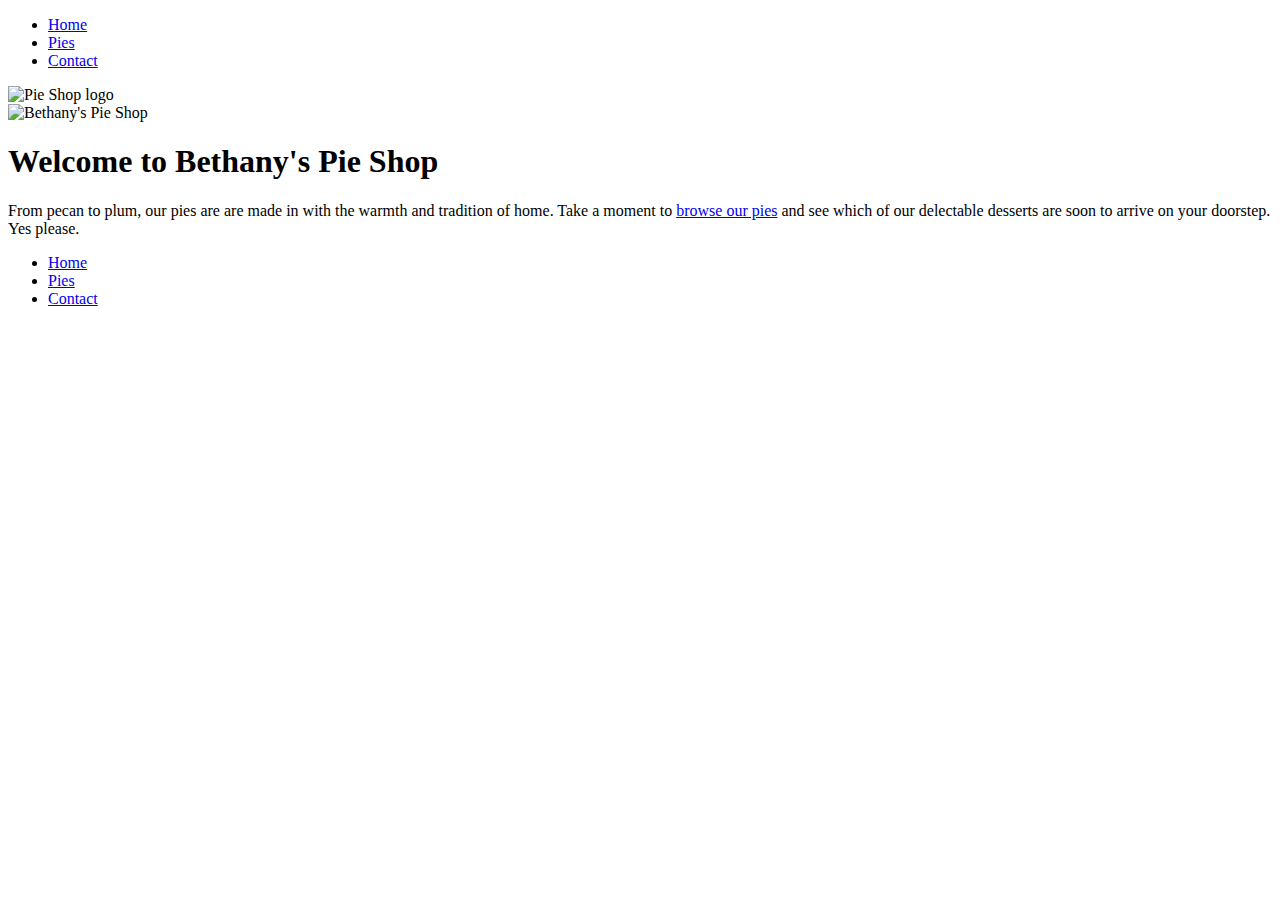
==== templates/index.html @ abb991b2 "Pie shop initial commit" ====
<!DOCTYPE html>
<html lang="en">
<head>
  <meta charset="UTF-8">
  <meta http-equiv="X-UA-Compatible" content="IE=edge"/>
  <meta name="viewport" content="width=device-width, initial-scale=1.0"/>
  <title>Document</title>
  <link rel="stylesheet" href="static/site.css" type="text/css">
</head>
<body>
  <header>
    <nav>
      <ul>
        <li><a href="/">Home</a></li>
        <li><a href="/pies">Pies</a></li>
        <li><a href="/contact">Contact</a></li>
      </ul>
    </nav>
  </header>
  <main>
    <aside><img src="static/images/logo.png" alt="Pie Shop logo"></aside>
    <article>
      <img src="static/images/banner.png" class="banner" alt="Bethany's Pie Shop" />
      <h1>Welcome to Bethany's Pie Shop</h1>
      <p class="sub-title">
        From pecan to plum, our pies are are made in with the warmth and
        tradition of home. Take a moment to
        <a href="pies.html">browse our pies</a> and see which of our
        delectable desserts are soon to arrive on your doorstep. Yes please.
      </p>
    </article>
  </main>
  <footer>
    <nav>
      <ul>
        <li><a href="/">Home</a></li>
        <li><a href="pies">Pies</a></li>
        <li><a href="contact">Contact</a></li>
      </ul>
    </nav>
  </footer>
</body>
</html>
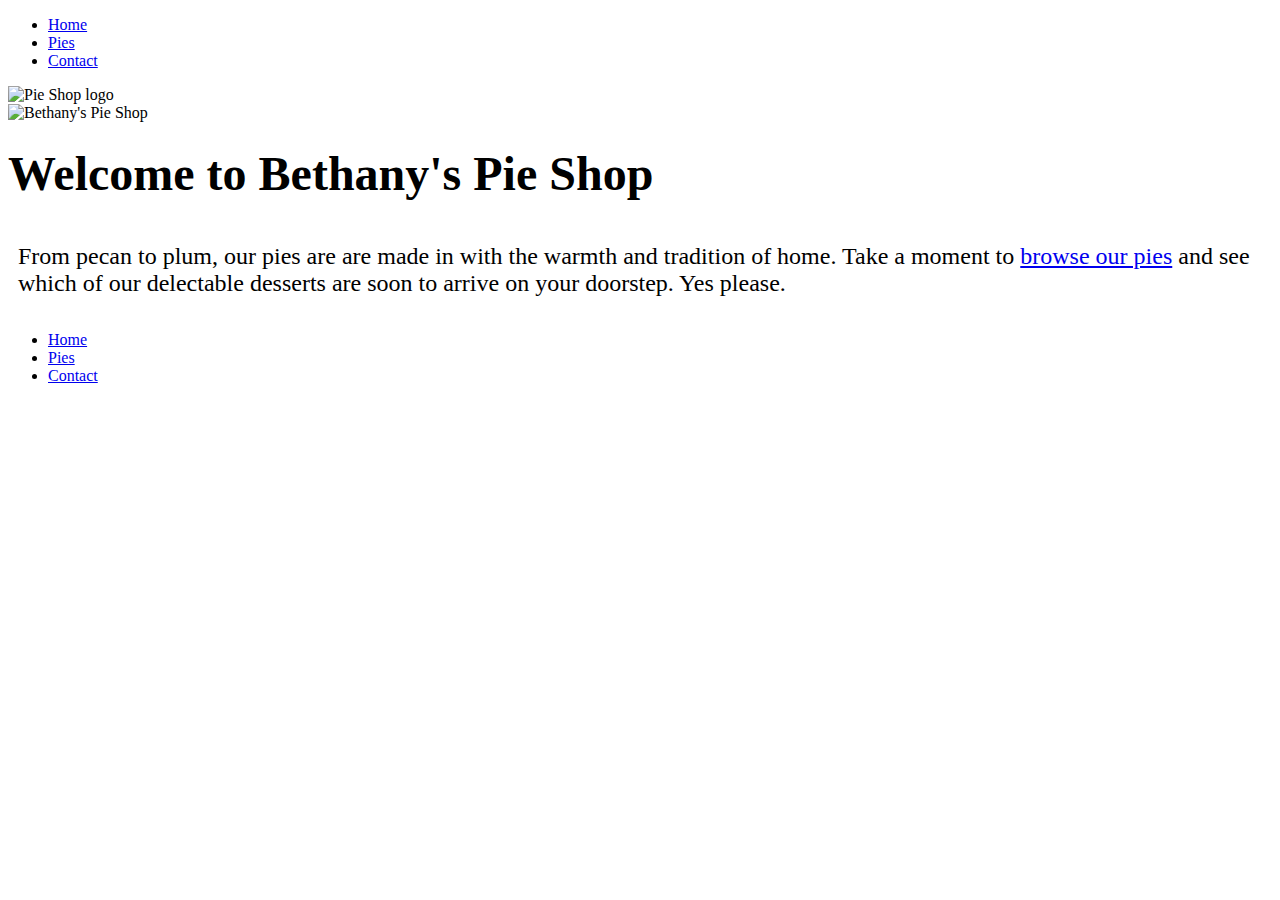
==== commit 61b9dd6d: "updated pages and added styling to contact and pies pages" ====
--- a/templates/index.html
+++ b/templates/index.html
@@ -4,8 +4,24 @@
   <meta charset="UTF-8">
   <meta http-equiv="X-UA-Compatible" content="IE=edge"/>
   <meta name="viewport" content="width=device-width, initial-scale=1.0"/>
-  <title>Document</title>
+  <title>Bethany's Pie Shop</title>
   <link rel="stylesheet" href="static/site.css" type="text/css">
+  <style>
+    h1 {
+      font-size: 3em;
+      margin-top: 0.5em;
+    }
+
+    .banner {
+      max-width: 100%;
+    }
+
+    .sub-title {
+      background-color: white;
+      font-size: 1.5em;
+      padding: 10px;
+    }
+  </style>
 </head>
 <body>
   <header>
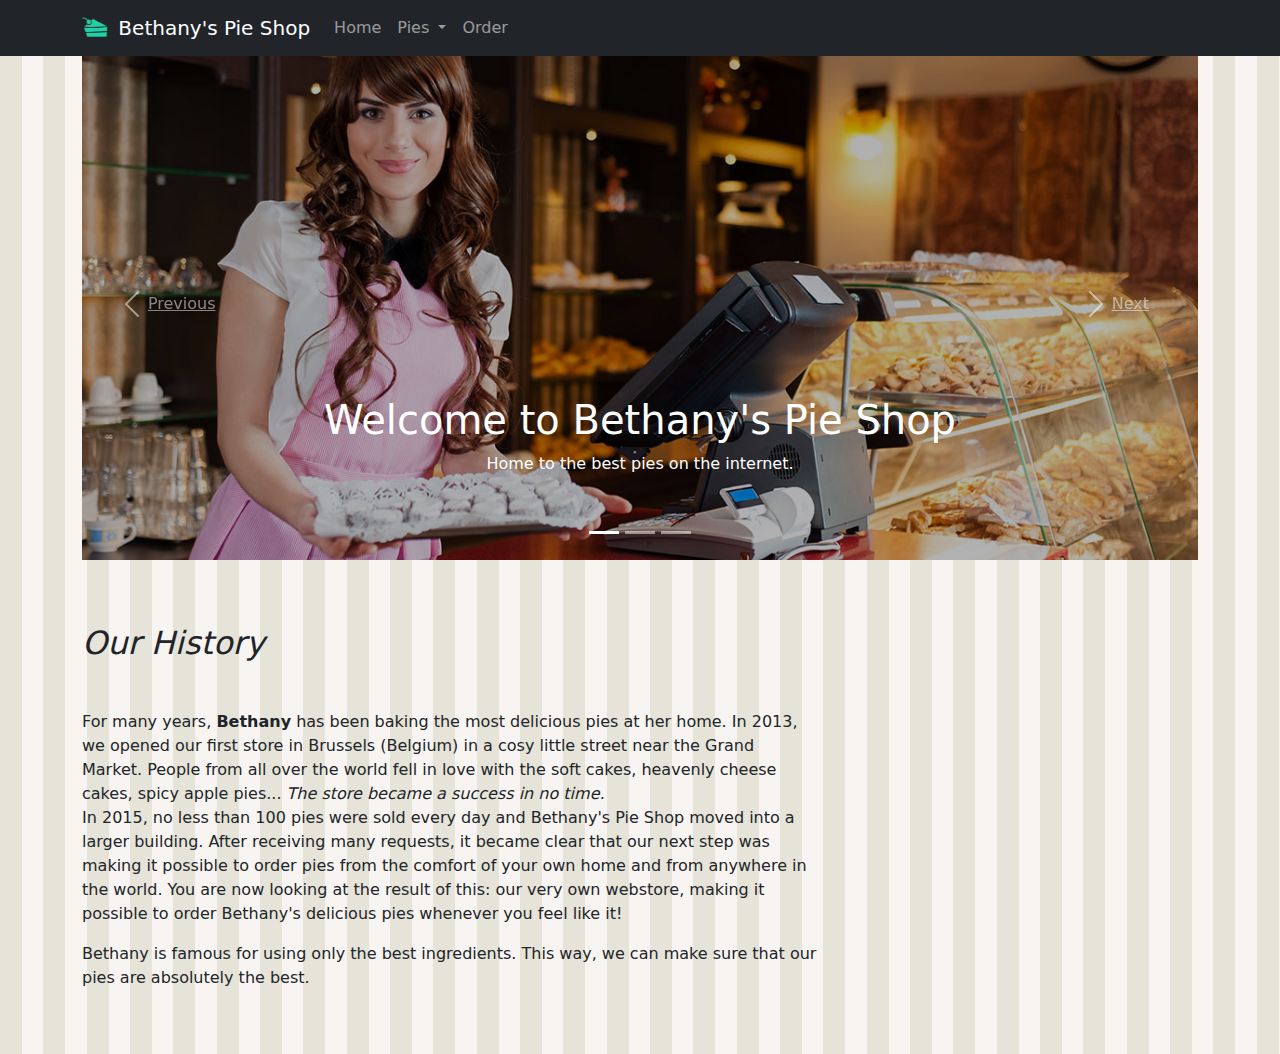
==== commit ba64772d: "final boostrapped version of PieShop" ====
--- a/templates/index.html
+++ b/templates/index.html
@@ -1,59 +1,134 @@
 <!DOCTYPE html>
-<html lang="en">
+
+<html>
+
 <head>
-  <meta charset="UTF-8">
-  <meta http-equiv="X-UA-Compatible" content="IE=edge"/>
-  <meta name="viewport" content="width=device-width, initial-scale=1.0"/>
-  <title>Bethany's Pie Shop</title>
-  <link rel="stylesheet" href="static/site.css" type="text/css">
-  <style>
-    h1 {
-      font-size: 3em;
-      margin-top: 0.5em;
-    }
+  <meta charset="utf-8">
+  <meta name="viewport" content="width=device-width, initial-scale=1, shrink-to-fit=no">
+  <link rel="stylesheet" href="/css/bootstrap.css">
+  <link rel="stylesheet" href="/css/site.css">
+</head>
 
-    .banner {
-      max-width: 100%;
-    }
+<body>
 
-    .sub-title {
-      background-color: white;
-      font-size: 1.5em;
-      padding: 10px;
-    }
-  </style>
-</head>
-<body>
   <header>
-    <nav>
-      <ul>
-        <li><a href="/">Home</a></li>
-        <li><a href="/pies">Pies</a></li>
-        <li><a href="/contact">Contact</a></li>
-      </ul>
+    <nav class="navbar navbar-expand-sm navbar-dark fixed-top bg-dark">
+      <div class="container">
+        <a class="navbar-brand" href="index.html">
+          <img src="/static/images/pie.png" width="30" height="30" class="d-inline-block align-top" alt="">
+          Bethany's Pie Shop</a>
+          <button class="navbar-toggler" type="button" data-bs-toggle="collapse" data-bs-target="#navbarCollapse"
+          aria-controls="navbarCollapse" aria-expanded="false" aria-label="Toggle navigation">
+          <span class="navbar-toggler-icon"></span>
+          </button>
+        <div class="collapse navbar-collapse" id="navbarCollapse">
+          <ul class="nav navbar-nav mr-auto">
+            <li class="nav-item active">
+              <a class="nav-link" href="index.html">Home</a>
+            </li>
+            <li class="nav-item dropdown">
+              <a class="nav-link dropdown-toggle" href="#" id="navbarDropdown" role="button" data-bs-toggle="dropdown"
+                aria-haspopup="true" aria-expanded="false">
+                Pies
+              </a>
+              <div class="dropdown-menu" aria-labelledby="navbarDropdown">
+                <a class="dropdown-item" href="allpies.html">Fruit pies</a>
+                <a class="dropdown-item" href="allpies.html">Cheese cakes</a>
+                <a class="dropdown-item" href="seasonalpies.html">Seasonal pies</a>
+                <div class="dropdown-divider"></div>
+                <a class="dropdown-item" href="allpies.html">All pies</a>
+              </div>
+            </li>
+            <li class="nav-item">
+              <a class="nav-link" href="order.html">Order</a>
+            </li>
+          </ul>
+        </div>
+      </div>
     </nav>
   </header>
-  <main>
-    <aside><img src="static/images/logo.png" alt="Pie Shop logo"></aside>
-    <article>
-      <img src="static/images/banner.png" class="banner" alt="Bethany's Pie Shop" />
-      <h1>Welcome to Bethany's Pie Shop</h1>
-      <p class="sub-title">
-        From pecan to plum, our pies are are made in with the warmth and
-        tradition of home. Take a moment to
-        <a href="pies.html">browse our pies</a> and see which of our
-        delectable desserts are soon to arrive on your doorstep. Yes please.
-      </p>
-    </article>
+
+  <main class="container" role="main">
+
+    <div id="welcomeCarousel" class="carousel slide" data-bs-ride="carousel">
+      <ol class="carousel-indicators">
+        <li data-bs-target="#welcomeCarousel" data-bs-slide-to="0" class="active"></li>
+        <li data-bs-target="#welcomeCarousel" data-bs-slide-to="1"></li>
+        <li data-bs-target="#welcomeCarousel" data-bs-slide-to="2"></li>
+      </ol>
+      <div class="carousel-inner">
+        <div class="carousel-item active welcome-carousel-image1">
+          <div class="container">
+            <div class="carousel-caption">
+              <h1>Welcome to Bethany's Pie Shop</h1>
+              <p>Home to the best pies on the internet.</p>
+            </div>
+          </div>
+        </div>
+        <div class="carousel-item welcome-carousel-image2">
+          <div class="container">
+            <div class="carousel-caption text-left">
+              <h1>Discover our pie subscription</h1>
+              <p>Our delicious pies delivered to your door. Every week.</p>
+              <p><a class="btn btn-lg btn-primary" href="piesubscription.html" role="button">Sign up today</a></p>
+            </div>
+          </div>
+        </div>
+        <div class="carousel-item welcome-carousel-image3">
+          <div class="container">
+            <div class="carousel-caption text-right">
+              <h1>Browse the pies of summer.</h1>
+              <p>Every season has its pies. Enjoy our summer fruit pies now.</p>
+              <p><a class="btn btn-lg btn-primary" href="fruitpies.html" role="button">Fruit pies</a></p>
+            </div>
+          </div>
+        </div>
+      </div>
+      <a class="carousel-control-prev" href="#welcomeCarousel" role="button" data-bs-slide="prev">
+        <span class="carousel-control-prev-icon" aria-hidden="true"></span>
+        <span class="sr-only">Previous</span>
+      </a>
+      <a class="carousel-control-next" href="#welcomeCarousel" role="button" data-bs-slide="next">
+        <span class="carousel-control-next-icon" aria-hidden="true"></span>
+        <span class="sr-only">Next</span>
+      </a>
+    </div>
+
+
+    <div class="row">
+      <div class="col-md-8">
+        <h2 class="pb-4 mb-4 fst-italic">
+          Our History
+        </h2>
+        <p>
+          For many years, <b>Bethany</b> has been baking the most delicious pies at her home. In 2013, we
+          opened our first
+          store in Brussels (Belgium) in a cosy little street near the Grand Market. People from all over the
+          world fell
+          in love
+          with the soft cakes, heavenly cheese cakes, spicy apple pies... <i>The store became a success in no
+            time.</i>
+          <br>In 2015, no less than 100 pies were sold every day and Bethany's Pie Shop moved into a larger
+          building.
+          After receiving many requests, it became clear that our next step was making it possible to order
+          pies from the
+          comfort of your own home and from anywhere in the world. You are now looking at the result of this:
+          our very own
+          webstore, making it possible to order Bethany's delicious pies whenever you feel like it!
+        </p>
+        <p>
+          Bethany is famous for using only the best ingredients. This way, we can make sure
+          that our pies are absolutely the best.
+        </p>
+      </div>
+
+    </div>
+
   </main>
-  <footer>
-    <nav>
-      <ul>
-        <li><a href="/">Home</a></li>
-        <li><a href="pies">Pies</a></li>
-        <li><a href="contact">Contact</a></li>
-      </ul>
-    </nav>
-  </footer>
+
+  <script src="https://code.jquery.com/jquery-3.4.1.slim.min.js"></script>
+  <script src="/js/bootstrap.js"></script>
+
 </body>
+
 </html>--- a/css/site.css
+++ b/css/site.css
@@ -0,0 +1,55 @@
+body {
+    padding-top: 3rem;
+    padding-bottom: 3rem;
+    background-image: url('/static/images/pattern.png');
+    background-repeat: repeat;
+}
+
+.jumbotron-detail-apple-pie {
+    background: url(/static/images/products/applepie.jpg) no-repeat fixed;
+}
+
+.jumbotron-other {
+    background: url(/static/images/carousel3.jpg) no-repeat fixed;
+}
+
+.jumbotron {
+    padding: 2rem 1rem;
+    margin-bottom: 2rem;
+    background-color: #e9ecef;
+    border-radius: .3rem;
+    height: 30vh;
+    background-size: cover;
+  }
+
+  .carousel {
+    margin-bottom: 4rem;
+}
+  
+.carousel-caption {
+    bottom: 3rem;
+    z-index: 10;
+}
+
+.carousel-item {
+    height: 32rem;
+    max-width: 100vw;
+    background-size: cover;
+    background-position: center center;
+    background-repeat: no-repeat;
+}
+
+.welcome-carousel-image1{
+    box-shadow: inset 0 0 0 100vw rgba(0,0,0,0.3);
+    background-image:url('/static/images/carousel1.jpg');
+}
+
+.welcome-carousel-image2{
+    box-shadow: inset 0 0 0 100vw rgba(0,0,0,0.3);
+    background-image:url('/static/images/carousel2.jpg');
+}
+
+.welcome-carousel-image3{
+    box-shadow: inset 0 0 0 100vw rgba(0,0,0,0.3);
+    background-image:url('/static/images/carousel3.jpg');
+}
